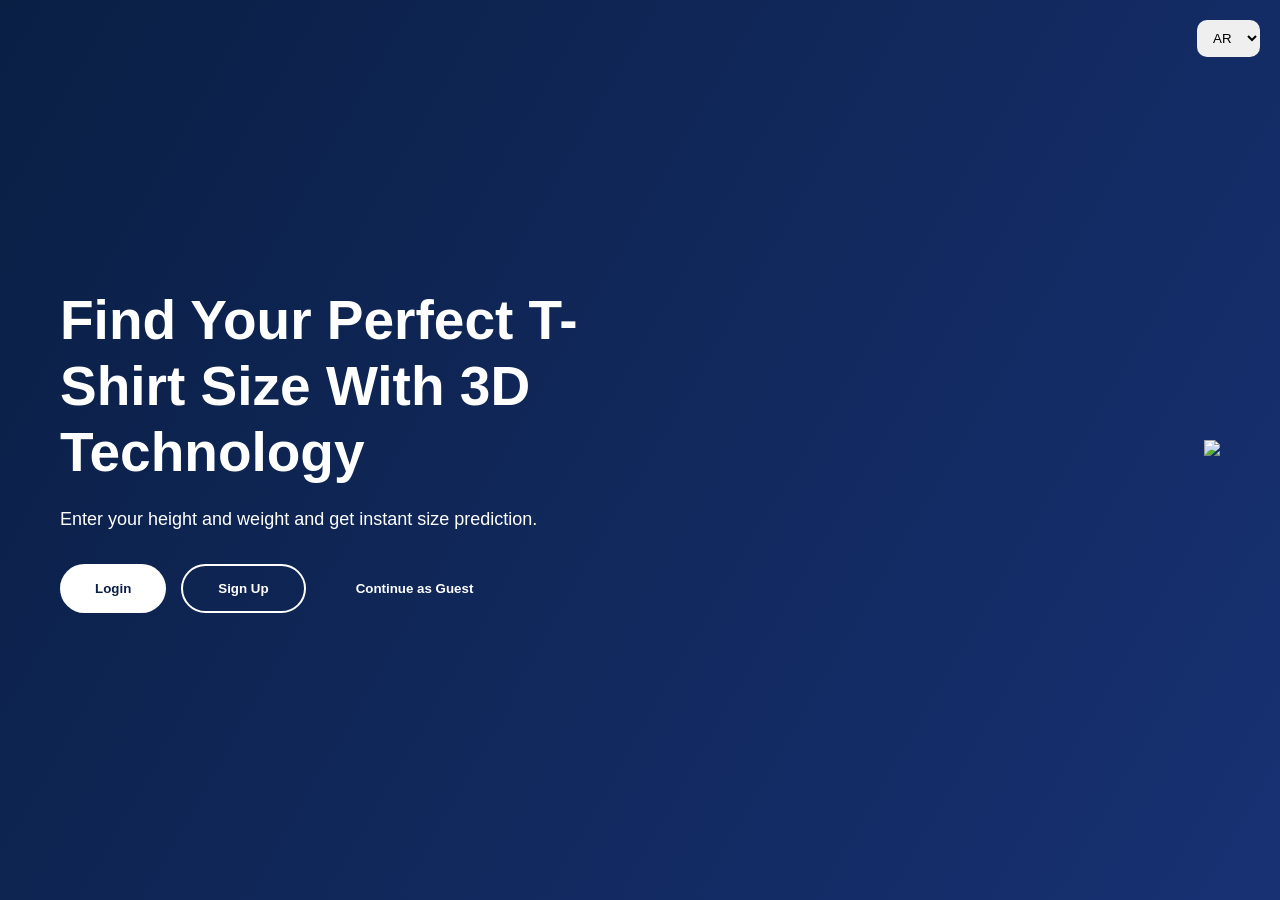
==== index.html @ c5607a32 "Add files via upload" ====
<!DOCTYPE html>
<html lang="ar">
<head>
<meta charset="UTF-8">
<title>Smart Size Finder</title>

<link rel="stylesheet" href="common.css">
<link rel="stylesheet" href="buttons.css">
<link rel="stylesheet" href="index.css">
</head>

<body>

<div class="background"></div>

<!-- LANGUAGE SWITCH -->
<select class="lang-switch" onchange="setLanguage(this.value)">
    <option value="ar">AR</option>
    <option value="en">EN</option>
</select>

<div class="container">

<div class="text-section">

<h1 class="title" data-key="title"></h1>

<p class="description" data-key="desc"></p>

<div class="buttons">

<button class="btn primary" data-key="login" onclick="goLogin()"></button>
<button class="btn outline" data-key="signup" onclick="goSignup()"></button>
<button class="btn ghost" data-key="guest" onclick="goViewer()"></button>

</div>

</div>

<div class="model-section">
<img src="assets/Smart size recommendation system demo.png" class="model-img">
</div>

</div>

<script src="lang.js"></script>
<script src="index.js"></script>

</body>
</html>
---- common.css ----
/* ===== GLOBAL RESET ===== */
* {
    margin: 0;
    padding: 0;
    box-sizing: border-box;
    font-family: 'Poppins', sans-serif;
}

/* ===== ANIMATED BACKGROUND (ALL PAGES) ===== */
.background {
    position: fixed;
    width: 100%;
    height: 100%;
    top: 0;
    left: 0;
    z-index: -1;

    background: linear-gradient(120deg, #0A1F44, #1E3A8A, #0A1F44);
    background-size: 300% 300%;
    animation: gradientMove 8s ease infinite;
}

@keyframes gradientMove {
    0% { background-position: 0% 50%; }
    50% { background-position: 100% 50%; }
    100% { background-position: 0% 50%; }
}

/* ===== LANGUAGE SWITCH ===== */
.lang-switch {
    position: fixed;
    top: 20px;
    right: 20px;
    z-index: 999;

    padding: 10px 12px;
    border-radius: 10px;
    border: none;
    cursor: pointer;
}

/* RTL support */
body[dir="rtl"] {
    text-align: right;
}
---- buttons.css ----
.btn {
    padding: 15px 35px;
    border-radius: 30px;
    border: none;
    cursor: pointer;
    font-weight: 600;
    transition: all 0.3s ease;
    position: relative;
    overflow: hidden;
}

/* hover animation */
.btn:hover {
    transform: translateY(-5px) scale(1.05);
}

/* click animation */
.btn:active {
    transform: scale(0.95);
}

/* glow ripple effect */
.btn::after {
    content: "";
    position: absolute;
    top: 50%;
    left: 50%;
    width: 0;
    height: 0;
    background: rgba(255,255,255,0.35);
    border-radius: 50%;
    transform: translate(-50%, -50%);
    transition: width 0.4s ease, height 0.4s ease;
}

.btn:hover::after {
    width: 220px;
    height: 220px;
}

/* variants */
.primary {
    background: white;
    color: #0A1F44;
}

.outline {
    background: transparent;
    border: 2px solid white;
    color: white;
}

.ghost {
    background: transparent;
    color: white;
}
---- index.css ----
.container {
    display: flex;
    justify-content: space-between;
    align-items: center;
    height: 100vh;
    padding: 60px;
}

.text-section {
    max-width: 600px;
    color: white;
    animation: slideLeft 1s ease;
}

.title {
    font-size: 55px;
    font-weight: 700;
    line-height: 1.2;
}

.description {
    font-size: 18px;
    margin-top: 20px;
    line-height: 1.6;
}

.buttons {
    display: flex;
    gap: 15px;
    margin-top: 30px;
}

/* MODEL */
.model-section {
    animation: slideRight 1s ease;
}

.model-img {
    height: 600px;
    animation: float 4s ease-in-out infinite;
}

/* animations */
@keyframes slideLeft {
    from { transform: translateX(-80px); opacity: 0; }
    to { transform: translateX(0); opacity: 1; }
}

@keyframes slideRight {
    from { transform: translateX(80px); opacity: 0; }
    to { transform: translateX(0); opacity: 1; }
}

@keyframes float {
    0% { transform: translateY(0); }
    50% { transform: translateY(-20px); }
    100% { transform: translateY(0); }
}
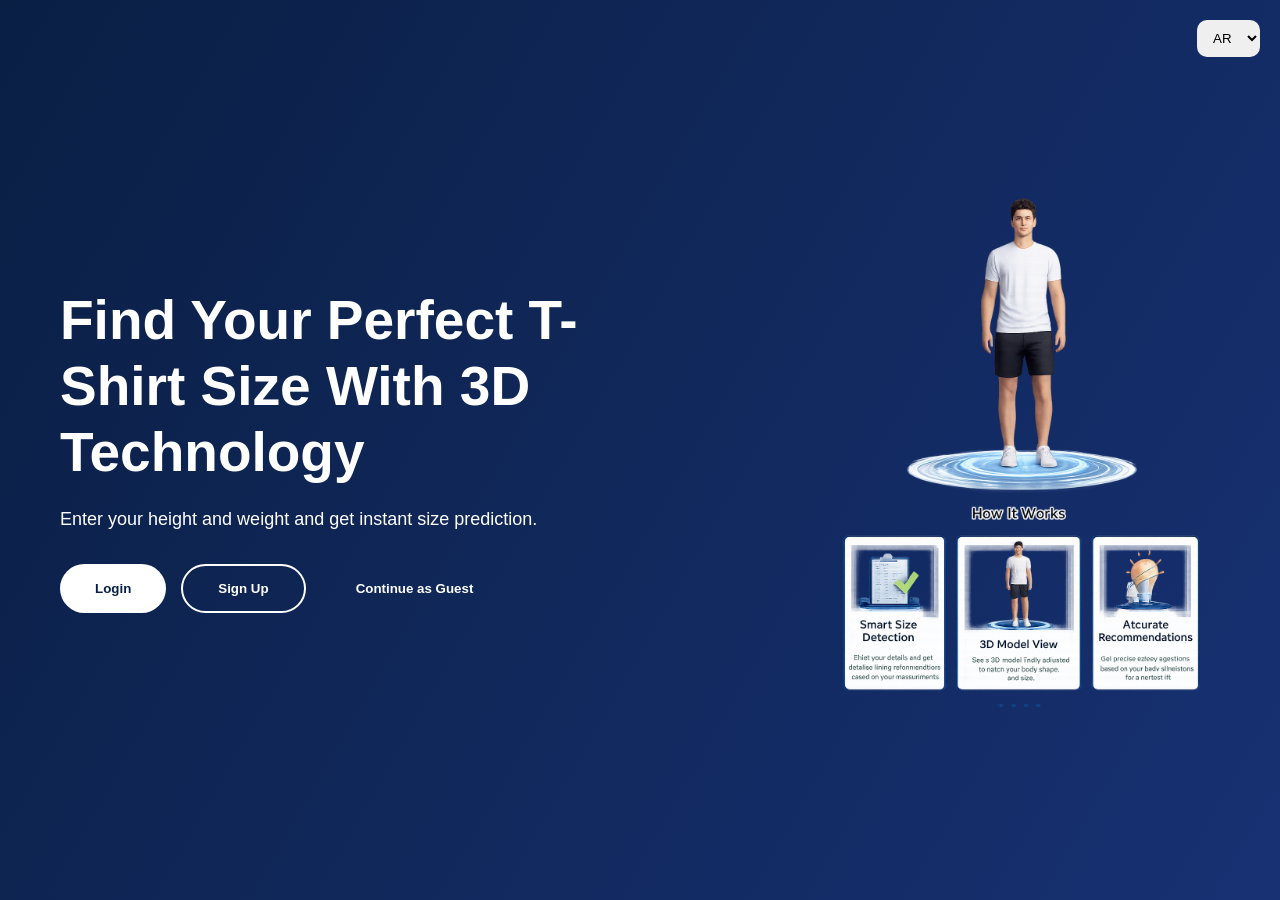
==== commit 8ef786f5: "Update index.html" ====
--- a/index.html
+++ b/index.html
@@ -38,7 +38,7 @@
 </div>
 
 <div class="model-section">
-<img src="assets/Smart size recommendation system demo.png" class="model-img">
+<img src="Smart size recommendation system demo.png" class="model-img">
 </div>
 
 </div>
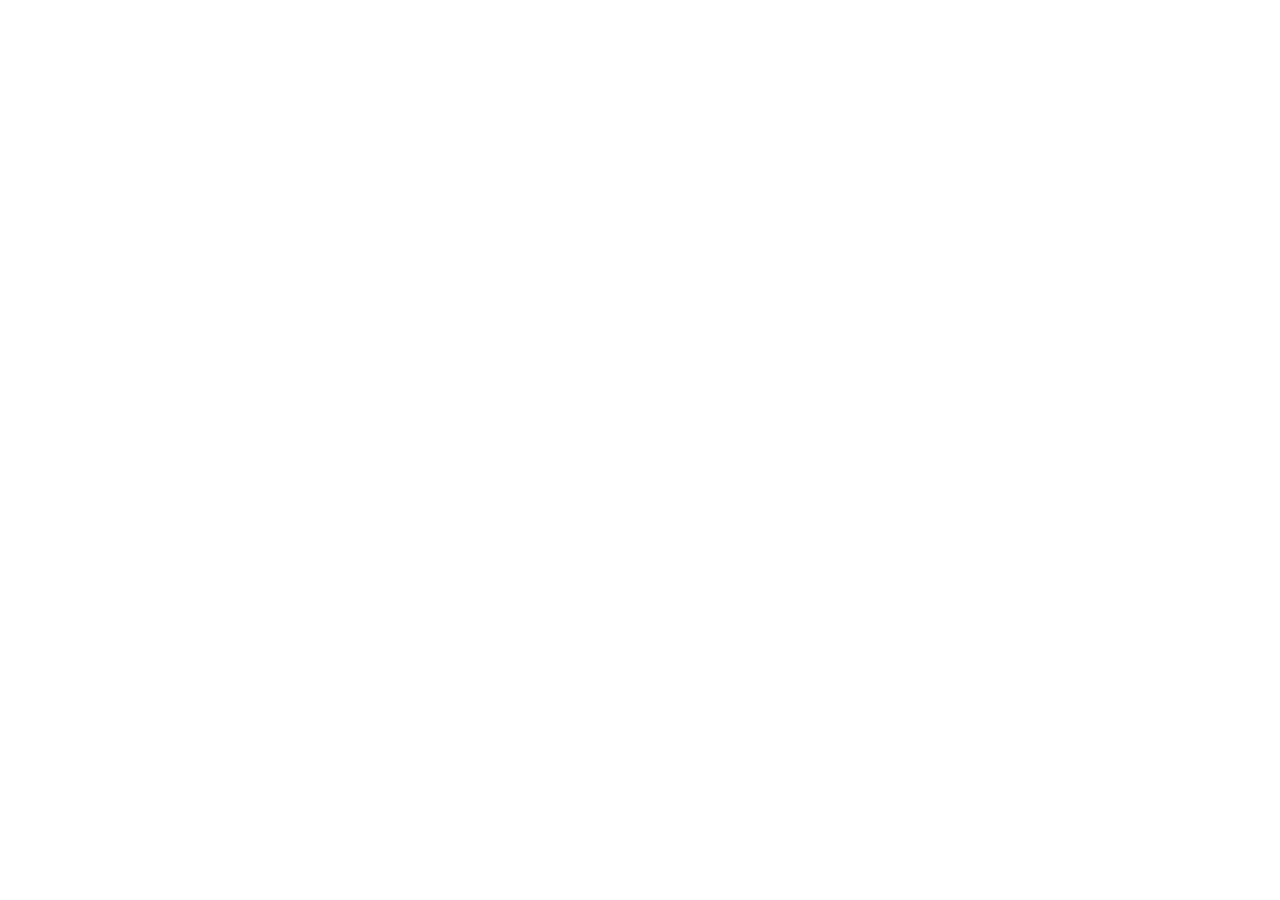
==== commit b6af990a: "Update index.html" ====
--- a/index.html
+++ b/index.html
@@ -1,5 +1,5 @@
 <!DOCTYPE html>
-<html lang="ar">
+<html lang="ar" dir="rtl">
 <head>
 <meta charset="UTF-8">
 <title>Smart Size Finder</title>
@@ -7,6 +7,11 @@
 <link rel="stylesheet" href="common.css">
 <link rel="stylesheet" href="buttons.css">
 <link rel="stylesheet" href="index.css">
+
+<!-- 🔥 يمنع ظهور English لحظة التحميل -->
+<style>
+body { visibility: hidden; }
+</style>
 </head>
 
 <body>
@@ -14,7 +19,7 @@
 <div class="background"></div>
 
 <!-- LANGUAGE SWITCH -->
-<select class="lang-switch" onchange="setLanguage(this.value)">
+<select class="lang-switch" id="langSelect" onchange="setLanguage(this.value)">
     <option value="ar">AR</option>
     <option value="en">EN</option>
 </select>
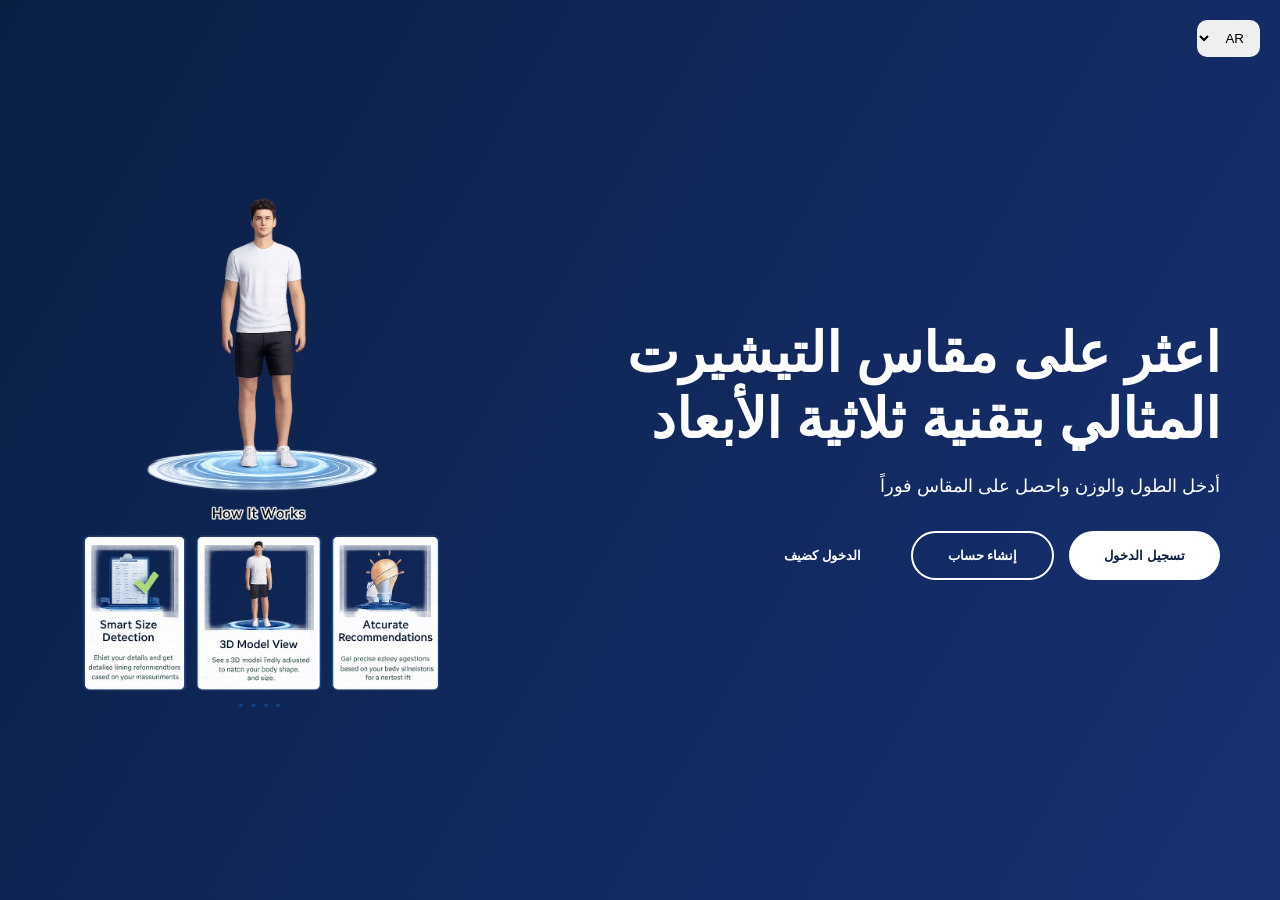
==== commit 81ed28ee: "Update index.html" ====
--- a/index.html
+++ b/index.html
@@ -8,10 +8,6 @@
 <link rel="stylesheet" href="buttons.css">
 <link rel="stylesheet" href="index.css">
 
-<!-- 🔥 يمنع ظهور English لحظة التحميل -->
-<style>
-body { visibility: hidden; }
-</style>
 </head>
 
 <body>
